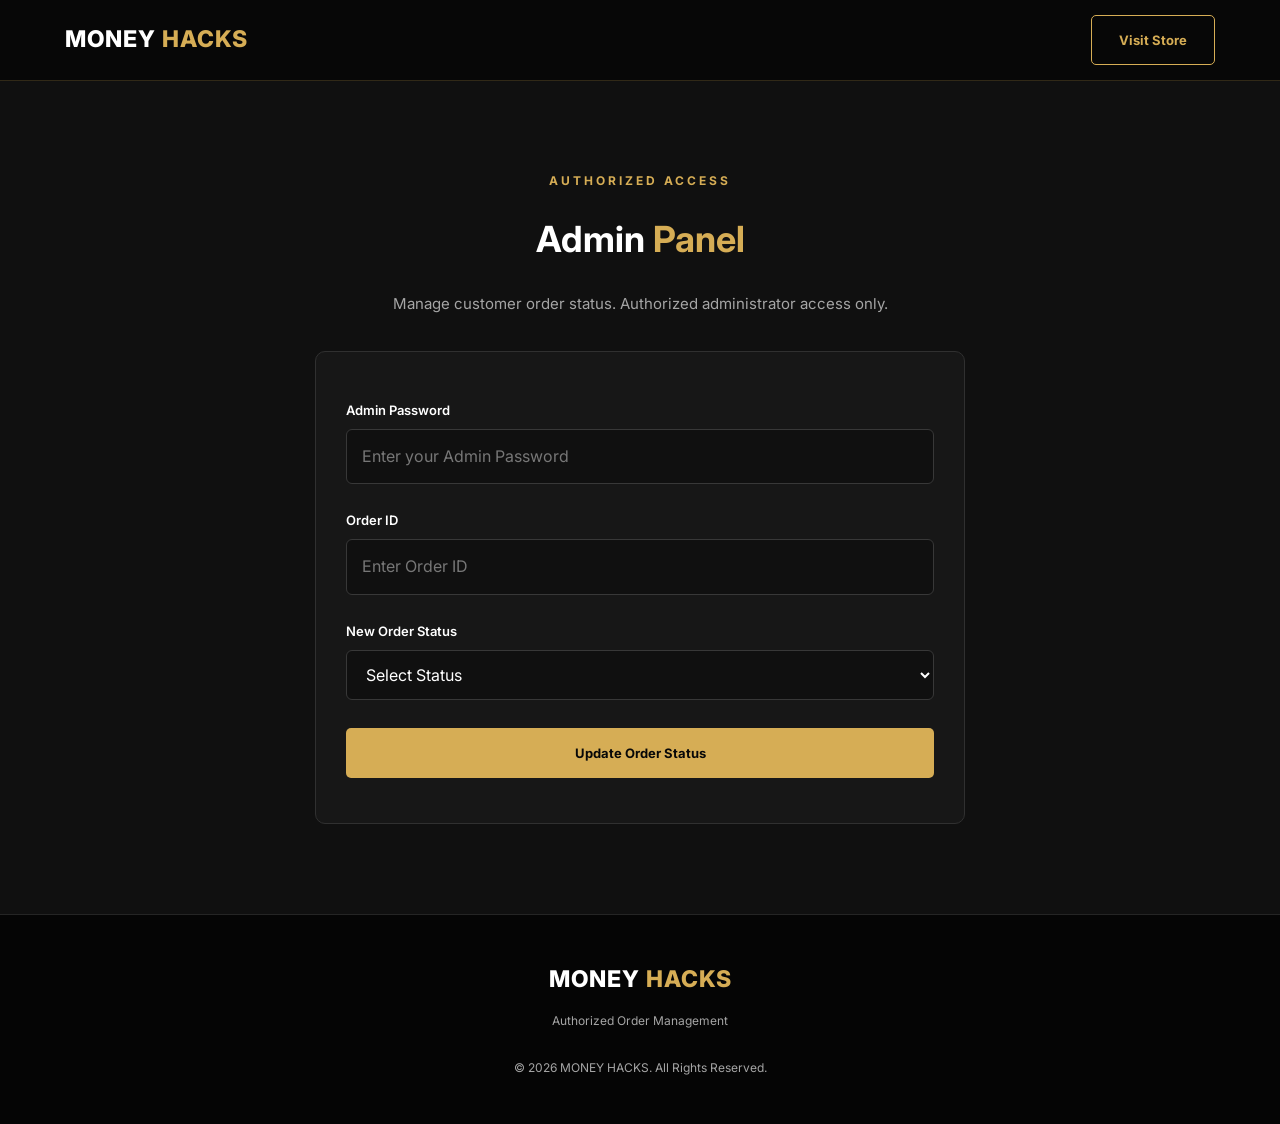
==== admin.html @ e04b2243 "update M0NEY HACKS website" ====
<!DOCTYPE html>
<html lang="en">
<head>
    <meta charset="UTF-8">
    <meta name="viewport" content="width=device-width, initial-scale=1.0">
    <meta name="robots" content="noindex, nofollow">
    <title>MONEY HACKS | Admin Panel</title>
    <link rel="stylesheet" href="style.css">
</head>
<body>

    <header class="header">
        <div class="container nav-container">
            <a href="index.html" class="logo">MONEY <span>HACKS</span></a>
            <a href="index.html" class="btn btn-outline">Visit Store</a>
        </div>
    </header>

    <section class="section dark-section">
        <div class="container">
            <p class="section-label">AUTHORIZED ACCESS</p>
            <h2>Admin <span>Panel</span></h2>

            <p class="section-description">
                Manage customer order status.
                Authorized administrator access only.
            </p>

            <form id="adminUpdateForm" class="checkout-form">

                <label for="adminKey">Admin Password</label>
                <input
                    type="password"
                    id="adminKey"
                    placeholder="Enter your Admin Password"
                    required
                    autocomplete="current-password">

                <label for="adminOrderId">Order ID</label>
                <input
                    type="text"
                    id="adminOrderId"
                    placeholder="Enter Order ID"
                    maxlength="8"
                    required
                    autocomplete="off">

                <label for="adminOrderStatus">New Order Status</label>
                <select id="adminOrderStatus" required>
                    <option value="">Select Status</option>
                    <option value="PENDING">PENDING</option>
                    <option value="COMPLETED">COMPLETED</option>
                </select>

                <button
                    type="submit"
                    class="btn btn-primary"
                    id="adminUpdateBtn">
                    Update Order Status
                </button>

                <p
                    id="adminUpdateMessage"
                    class="checkout-message"
                    role="status">
                </p>
            </form>
        </div>
    </section>

    <footer class="footer">
        <div class="container">
            <a href="index.html" class="logo">MONEY <span>HACKS</span></a>
            <p>Authorized Order Management</p>
            <p class="copyright">
                © <span id="year"></span> MONEY HACKS.
                All Rights Reserved.
            </p>
        </div>
    </footer>

    <script src="script.js"></script>
</body>
</html>
---- style.css ----
@import url('https://fonts.googleapis.com/css2?family=Inter:wght@400;500;600;700;800&display=swap');

:root {
    --gold: #d6ad55;
    --gold-light: #f4d58d;
    --black: #080808;
    --dark: #101010;
    --card: #171717;
    --white: #ffffff;
    --gray: #a5a5a5;
}

* {
    margin: 0;
    padding: 0;
    box-sizing: border-box;
    scroll-behavior: smooth;
}

body {
    font-family: 'Inter', sans-serif;
    background: var(--black);
    color: var(--white);
    line-height: 1.7;
}

a {
    text-decoration: none;
    color: inherit;
}

button, input, select {
    font: inherit;
}

.container {
    width: 90%;
    max-width: 1150px;
    margin: auto;
}

/* HEADER */
.header {
    background: rgba(8, 8, 8, .97);
    border-bottom: 1px solid rgba(214, 173, 85, .2);
    position: sticky;
    top: 0;
    z-index: 1000;
}

.nav-container {
    min-height: 80px;
    display: flex;
    align-items: center;
    justify-content: space-between;
}

.logo {
    font-size: 23px;
    font-weight: 800;
    letter-spacing: 1px;
}

.logo span, h1 span, h2 span {
    color: var(--gold);
}

.navbar {
    display: flex;
    align-items: center;
    gap: 25px;
}

.navbar a {
    font-size: 13px;
    font-weight: 600;
    color: #ddd;
    transition: .3s;
}

.navbar a:hover {
    color: var(--gold);
}

.header-actions {
    display: flex;
    align-items: center;
    gap: 18px;
}

.cart-link {
    color: var(--gold);
    font-weight: 700;
    font-size: 13px;
}

#cartCount {
    display: inline-flex;
    align-items: center;
    justify-content: center;
    min-width: 22px;
    height: 22px;
    padding: 0 5px;
    border-radius: 50px;
    background: var(--gold);
    color: #080808;
}

.menu-btn {
    display: none;
    background: transparent;
    border: none;
    color: var(--gold);
    font-size: 28px;
    cursor: pointer;
}

/* HERO */
.hero {
    min-height: 590px;
    display: flex;
    align-items: center;
    text-align: center;
    background: radial-gradient(ellipse at center, #302512 0%, #101010 48%, #080808 85%);
    padding: 100px 0;
}

.hero-content {
    max-width: 850px;
}

.eyebrow, .section-label {
    color: var(--gold);
    font-size: 12px;
    font-weight: 700;
    letter-spacing: 3px;
    margin-bottom: 18px;
}

.hero h1 {
    font-size: clamp(38px, 7vw, 68px);
    font-weight: 800;
    line-height: 1.2;
    margin-bottom: 24px;
}

.hero-description, .section-description {
    color: var(--gray);
    max-width: 650px;
    margin: 0 auto 30px;
    font-size: 15px;
}

.hero-buttons {
    display: flex;
    justify-content: center;
    gap: 15px;
    flex-wrap: wrap;
}

/* BUTTONS */
.btn {
    display: inline-block;
    padding: 13px 27px;
    border-radius: 5px;
    font-size: 13px;
    font-weight: 700;
    border: 1px solid transparent;
    cursor: pointer;
    transition: .3s;
    text-align: center;
}

.btn-primary {
    background: var(--gold);
    color: #080808;
}

.btn-primary:hover {
    background: var(--gold-light);
    transform: translateY(-2px);
}

.btn-outline {
    border-color: var(--gold);
    color: var(--gold);
    background: transparent;
}

.btn-outline:hover {
    background: var(--gold);
    color: var(--black);
}

button:disabled {
    opacity: .45;
    cursor: not-allowed;
    transform: none !important;
}

/* SECTIONS */
.section {
    padding: 90px 0;
    text-align: center;
}

.section h2 {
    font-size: 36px;
    margin-bottom: 20px;
}

.dark-section {
    background: var(--dark);
}

/* STORE TOOLBAR */
.store-toolbar {
    display: flex;
    gap: 15px;
    margin: 35px auto 0;
    max-width: 750px;
}

.store-toolbar input, .store-toolbar select {
    flex: 1;
}

/* INPUTS */
input, select {
    width: 100%;
    padding: 13px 15px;
    background: #101010;
    color: white;
    border: 1px solid #383838;
    border-radius: 6px;
    outline: none;
}

input:focus, select:focus {
    border-color: var(--gold);
}

input::placeholder {
    color: #777;
}

/* PRODUCTS */
.product-grid {
    display: grid;
    grid-template-columns: repeat(3, 1fr);
    gap: 25px;
    margin-top: 35px;
}

.product-card {
    background: var(--card);
    border: 1px solid #303030;
    border-radius: 12px;
    overflow: hidden;
    text-align: left;
    transition: .3s;
}

.product-card:hover {
    transform: translateY(-6px);
    border-color: var(--gold);
}

.product-image {
    height: 170px;
    display: flex;
    justify-content: center;
    align-items: center;
    font-size: 65px;
    background: linear-gradient(135deg, #292216, #111);
}

.product-info {
    padding: 22px;
}

.product-category {
    color: var(--gold);
    font-size: 11px;
    font-weight: 700;
    text-transform: uppercase;
}

.product-info h3 {
    margin: 10px 0;
    font-size: 18px;
}

.product-info p {
    color: var(--gray);
    font-size: 13px;
}

.product-price {
    color: var(--gold);
    font-size: 21px;
    font-weight: 800;
    margin-top: 15px;
}

.product-footer {
    margin-top: 18px;
}

.product-footer button {
    width: 100%;
}

.empty-message {
    color: var(--gray);
    padding: 25px;
}

/* CART */
.cart-box {
    max-width: 850px;
    margin: 35px auto 0;
    text-align: left;
    background: var(--card);
    border: 1px solid #303030;
    border-radius: 10px;
    padding: 25px;
}

.cart-item {
    display: flex;
    justify-content: space-between;
    align-items: center;
    gap: 15px;
    padding: 15px 0;
    border-bottom: 1px solid #333;
}

.cart-item h4 {
    font-size: 14px;
}

.cart-item p {
    color: var(--gold);
    font-size: 13px;
}

.cart-item button {
    background: transparent;
    border: 1px solid #a44;
    color: #f88;
    border-radius: 5px;
    padding: 6px 10px;
    cursor: pointer;
}

.cart-summary {
    max-width: 350px;
    margin: 25px 0 0 auto;
}

.cart-summary h3 {
    margin-bottom: 15px;
}

.cart-summary p {
    display: flex;
    justify-content: space-between;
    padding: 6px 0;
    color: var(--gray);
}

.cart-summary strong {
    color: var(--gold);
}

.cart-summary button {
    width: 100%;
    margin-top: 20px;
}

/* CHECKOUT */
.checkout-form {
    max-width: 650px;
    margin: 35px auto 0;
    padding: 30px;
    text-align: left;
    background: var(--card);
    border: 1px solid #303030;
    border-radius: 10px;
}

.checkout-form label {
    display: block;
    font-size: 13px;
    font-weight: 600;
    margin: 17px 0 8px;
}

.checkout-form > input,
.checkout-form > select {
    margin-bottom: 8px;
}

.payment-details {
    margin: 20px 0;
    padding: 20px;
    background: #211b10;
    border: 1px solid rgba(214, 173, 85, .4);
    border-radius: 8px;
}

.payment-details h3 {
    color: var(--gold);
    margin-bottom: 10px;
}

.payment-details p {
    font-size: 13px;
    color: var(--gray);
    margin: 10px 0;
}

.payment-warning {
    color: #f4d58d !important;
}

.wallet-address-box {
    display: grid;
    gap: 12px;
    margin-top: 15px;
}

.wallet-address-box code {
    display: block;
    overflow-wrap: anywhere;
    padding: 13px;
    background: #080808;
    border-radius: 5px;
    color: var(--gold);
}

.payment-note {
    margin-top: 15px;
}

.confirmation-label {
    display: flex !important;
    align-items: center;
    gap: 10px;
}

.confirmation-label input {
    width: auto;
    accent-color: var(--gold);
}

.checkout-form button[type="submit"] {
    width: 100%;
    margin-top: 20px;
}

.checkout-message {
    margin-top: 15px;
    font-size: 13px;
    color: var(--gold);
    overflow-wrap: anywhere;
}

/* OFFERS */
.offer-card {
    background: linear-gradient(120deg, #211b10, #171717);
    border: 1px solid rgba(214, 173, 85, .4);
    border-radius: 12px;
    padding: 50px 25px;
    max-width: 750px;
    margin: 40px auto 0;
}

.offer-card h3 {
    font-size: 25px;
    margin-bottom: 12px;
}

.offer-card p {
    color: var(--gray);
    margin-bottom: 25px;
}

/* FOOTER */
.footer {
    background: #050505;
    border-top: 1px solid #252525;
    text-align: center;
    padding: 45px 0;
}

.footer p {
    color: var(--gray);
    font-size: 12px;
    margin-top: 12px;
}

.copyright {
    padding-top: 15px;
}

/* RESPONSIVE */
@media (max-width: 768px) {
    .nav-container {
        min-height: 70px;
    }

    .menu-btn {
        display: block;
    }

    .navbar {
        display: none;
        position: absolute;
        top: 70px;
        left: 0;
        width: 100%;
        background: #101010;
        flex-direction: column;
        padding: 25px;
        gap: 22px;
        border-bottom: 1px solid #333;
    }

    .navbar.active {
        display: flex;
    }

    .hero {
        min-height: 500px;
        padding: 75px 0;
    }

    .section {
        padding: 70px 0;
    }

    .section h2 {
        font-size: 29px;
    }

    .product-grid, .service-grid {
        grid-template-columns: 1fr;
    }

    .store-toolbar {
        flex-direction: column;
    }

    .checkout-form {
        padding: 20px;
    }
}

@media (max-width: 400px) {
    .logo {
        font-size: 19px;
    }

    .hero h1 {
        font-size: 36px;
    }

    .btn {
        padding: 12px 20px;
    }

    .cart-box {
        padding: 15px;
    }
}/* ===== ORDER SUCCESS CARD ===== */
.order-success-card {
    max-width: 650px;
    margin: 30px auto;
    padding: 28px;
    background: linear-gradient(145deg, #171717, #0d0d0d);
    border: 1px solid rgba(212, 175, 55, 0.45);
    border-radius: 16px;
    box-shadow: 0 12px 35px rgba(0, 0, 0, 0.4);
    color: #fff;
}

.success-icon {
    width: 58px;
    height: 58px;
    margin: 0 auto 18px;
    display: flex;
    align-items: center;
    justify-content: center;
    border-radius: 50%;
    background: rgba(212, 175, 55, 0.15);
    border: 1px solid #d4af37;
    color: #d4af37;
    font-size: 30px;
}

.order-success-card h3 {
    color: #d4af37;
    text-align: center;
    margin-bottom: 10px;
    font-size: 24px;
}

.order-success-card > p {
    text-align: center;
    color: #bbb;
    margin-bottom: 22px;
}

.order-success-info {
    display: grid;
    gap: 12px;
}

.order-success-row {
    display: flex;
    justify-content: space-between;
    align-items: center;
    flex-wrap: wrap;
    gap: 10px;
    padding: 13px;
    background: #202020;
    border: 1px solid #333;
    border-radius: 9px;
}

.order-success-row span:first-child {
    color: #aaa;
}

.order-success-row strong {
    color: #f0c75e;
    overflow-wrap: anywhere;
}

.copy-order-button {
    padding: 7px 12px;
    background: transparent;
    border: 1px solid #d4af37;
    border-radius: 6px;
    color: #d4af37;
    cursor: pointer;
}

.copy-order-button:hover {
    background: #d4af37;
    color: #111;
}

.order-save-notice {
    margin-top: 20px;
    padding: 14px;
    background: rgba(212, 175, 55, 0.08);
    border-left: 3px solid #d4af37;
    border-radius: 6px;
    color: #ddd;
    line-height: 1.7;
}

@media (max-width: 480px) {
    .order-success-card {
        padding: 18px;
    }

    .order-success-row {
        align-items: flex-start;
    }
}
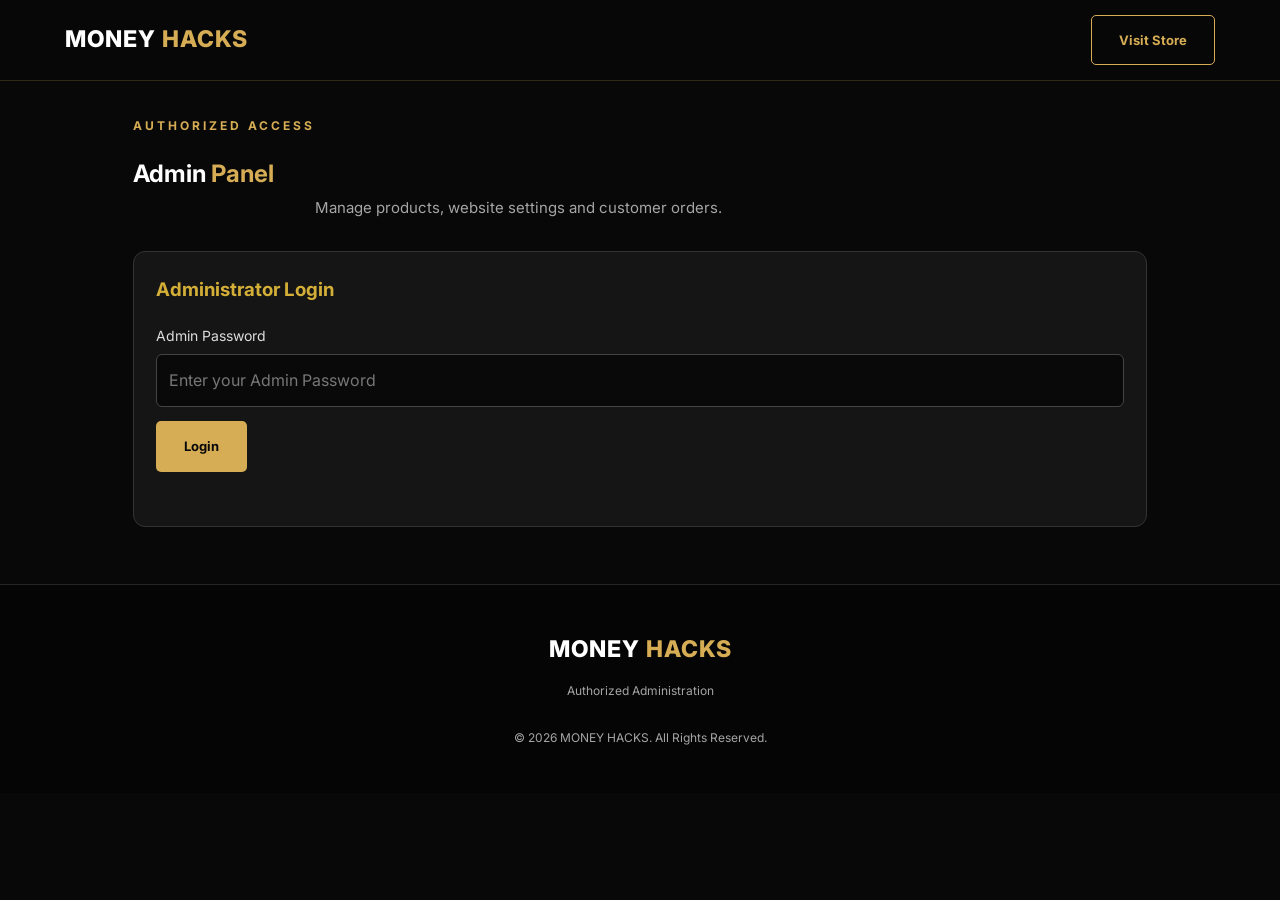
==== commit 8c63e908: "Add header logo management" ====
--- a/admin.html
+++ b/admin.html
@@ -1,84 +1,515 @@
 <!DOCTYPE html>
 <html lang="en">
 <head>
-    <meta charset="UTF-8">
-    <meta name="viewport" content="width=device-width, initial-scale=1.0">
-    <meta name="robots" content="noindex, nofollow">
-    <title>MONEY HACKS | Admin Panel</title>
-    <link rel="stylesheet" href="style.css">
+  <meta charset="UTF-8">
+  <meta name="viewport" content="width=device-width, initial-scale=1.0">
+  <meta name="robots" content="noindex, nofollow">
+  <title>MONEY HACKS | Admin Panel</title>
+  <link rel="stylesheet" href="style.css">
+  <style>
+    .admin-wrap{max-width:1050px;margin:auto;padding:35px 18px}
+    .admin-card{background:#151515;border:1px solid #333;border-radius:12px;padding:22px;margin:22px 0}
+    .admin-card h3{color:#d4af37;margin:0 0 18px}
+    .admin-grid{display:grid;grid-template-columns:repeat(auto-fit,minmax(220px,1fr));gap:14px}
+    .admin-card input,.admin-card textarea,.admin-card select{width:100%;padding:12px;margin:7px 0 14px;background:#090909;color:white;border:1px solid #444;border-radius:6px}
+    .admin-card label{display:block;color:#ddd;font-size:14px}
+    .admin-actions{display:flex;gap:9px;flex-wrap:wrap;margin-top:10px}
+    .admin-table-wrap{overflow-x:auto}
+    .admin-table{width:100%;border-collapse:collapse;min-width:650px}
+    .admin-table th,.admin-table td{padding:12px;border-bottom:1px solid #333;text-align:left}
+    .admin-table th{color:#d4af37}
+    .admin-message{margin-top:12px;min-height:20px;color:#d4af37}
+    .admin-hidden{display:none!important}
+    .admin-product-image{width:48px;height:48px;object-fit:cover;border-radius:5px}
+    .admin-small{font-size:12px;color:#aaa}
+    .admin-danger{background:#8b2525!important}
+  </style>
 </head>
 <body>
 
-    <header class="header">
-        <div class="container nav-container">
-            <a href="index.html" class="logo">MONEY <span>HACKS</span></a>
-            <a href="index.html" class="btn btn-outline">Visit Store</a>
+<header class="header">
+  <div class="container nav-container">
+    <a href="index.html" class="logo">MONEY <span>HACKS</span></a>
+    <a href="index.html" class="btn btn-outline">Visit Store</a>
+  </div>
+</header>
+
+<main class="admin-wrap">
+  <p class="section-label">AUTHORIZED ACCESS</p>
+  <h2>Admin <span>Panel</span></h2>
+  <p class="section-description">Manage products, website settings and customer orders.</p>
+
+  <section class="admin-card" id="loginSection">
+    <h3>Administrator Login</h3>
+    <form id="loginForm">
+      <label for="adminKey">Admin Password</label>
+      <input id="adminKey" type="password" required autocomplete="current-password" placeholder="Enter your Admin Password">
+      <button class="btn btn-primary" type="submit" id="loginBtn">Login</button>
+      <p class="admin-message" id="loginMessage" role="status"></p>
+    </form>
+  </section>
+
+  <div id="adminDashboard" class="admin-hidden">
+
+    <div class="admin-actions">
+      <button class="btn btn-outline" type="button" id="refreshBtn">Refresh Data</button>
+      <button class="btn btn-outline" type="button" id="logoutBtn">Logout</button>
+    </div>
+    <p class="admin-message" id="globalMessage" role="status"></p>
+
+    <section class="admin-card">
+      <h3>Product Management</h3>
+      <form id="productForm">
+        <input type="hidden" id="productId">
+
+        <div class="admin-grid">
+          <div>
+            <label for="productName">Product Name</label>
+            <input id="productName" maxlength="100" required>
+          </div>
+          <div>
+            <label for="productPrice">Price (USD)</label>
+            <input id="productPrice" type="number" min="0" max="1000000" step="0.01" required>
+          </div>
+          <div>
+            <label for="productCategory">Category</label>
+            <input id="productCategory" maxlength="50" placeholder="e.g. gift-cards" required>
+          </div>
+          <div>
+            <label for="productImage">Image URL (HTTPS)</label>
+            <input id="productImage" type="url" placeholder="https://example.com/image.jpg">
+          </div>
         </div>
-    </header>
-
-    <section class="section dark-section">
-        <div class="container">
-            <p class="section-label">AUTHORIZED ACCESS</p>
-            <h2>Admin <span>Panel</span></h2>
-
-            <p class="section-description">
-                Manage customer order status.
-                Authorized administrator access only.
-            </p>
-
-            <form id="adminUpdateForm" class="checkout-form">
-
-                <label for="adminKey">Admin Password</label>
-                <input
-                    type="password"
-                    id="adminKey"
-                    placeholder="Enter your Admin Password"
-                    required
-                    autocomplete="current-password">
-
-                <label for="adminOrderId">Order ID</label>
-                <input
-                    type="text"
-                    id="adminOrderId"
-                    placeholder="Enter Order ID"
-                    maxlength="8"
-                    required
-                    autocomplete="off">
-
-                <label for="adminOrderStatus">New Order Status</label>
-                <select id="adminOrderStatus" required>
-                    <option value="">Select Status</option>
-                    <option value="PENDING">PENDING</option>
-                    <option value="COMPLETED">COMPLETED</option>
-                </select>
-
-                <button
-                    type="submit"
-                    class="btn btn-primary"
-                    id="adminUpdateBtn">
-                    Update Order Status
-                </button>
-
-                <p
-                    id="adminUpdateMessage"
-                    class="checkout-message"
-                    role="status">
-                </p>
-            </form>
+
+        <label for="productDescription">Description</label>
+        <textarea id="productDescription" rows="3" maxlength="500"></textarea>
+
+        <label>
+          <input id="productActive" type="checkbox" checked style="width:auto">
+          Product Active (visible in store)
+        </label>
+
+        <div class="admin-actions">
+          <button class="btn btn-primary" type="submit" id="saveProductBtn">Add Product</button>
+          <button class="btn btn-outline" type="button" id="cancelEditBtn">Clear Form</button>
         </div>
+        <p class="admin-message" id="productMessage" role="status"></p>
+      </form>
     </section>
 
-    <footer class="footer">
-        <div class="container">
-            <a href="index.html" class="logo">MONEY <span>HACKS</span></a>
-            <p>Authorized Order Management</p>
-            <p class="copyright">
-                © <span id="year"></span> MONEY HACKS.
-                All Rights Reserved.
-            </p>
+    <section class="admin-card">
+      <h3>Product List</h3>
+      <p class="admin-small">Use Edit to change a product. Use Active/Inactive to hide or show it. Products are not permanently deleted.</p>
+      <div class="admin-table-wrap">
+        <table class="admin-table">
+          <thead>
+            <tr>
+              <th>ID</th><th>Image</th><th>Name</th><th>Price</th><th>Category</th><th>Status</th><th>Action</th>
+            </tr>
+          </thead>
+          <tbody id="productTable">
+            <tr><td colspan="7">Loading...</td></tr>
+          </tbody>
+        </table>
+      </div>
+    </section>
+
+    <section class="admin-card">
+      <h3>Homepage Settings</h3>
+      <form id="settingsForm">
+        <label for="siteHeadline">Main Headline</label>
+        <input id="siteHeadline" maxlength="150">
+
+        <label for="siteIntro">Homepage Description</label>
+        <textarea id="siteIntro" rows="3" maxlength="500"></textarea>
+<label for="logoUrl">Header Logo Image URL (HTTPS)</label>
+<input
+  id="logoUrl"
+  type="url"
+  placeholder="https://example.com/logo.png"
+>
+        <label for="bannerImage">Banner Image URL (HTTPS)</label>
+        <input id="bannerImage" type="url" placeholder="https://example.com/banner.jpg">
+
+        <div class="admin-grid">
+          <div>
+            <label for="offerTitle">Offer Title</label>
+            <input id="offerTitle" maxlength="150">
+          </div>
+          <div>
+            <label for="telegramUsername">Telegram Username (without @)</label>
+            <input id="telegramUsername" maxlength="100">
+          </div>
         </div>
-    </footer>
-
-    <script src="script.js"></script>
+
+        <label for="offerText">Offer Description</label>
+        <textarea id="offerText" rows="3" maxlength="500"></textarea>
+
+        <button class="btn btn-primary" type="submit" id="saveSettingsBtn">Save Homepage Settings</button>
+        <p class="admin-message" id="settingsMessage" role="status"></p>
+      </form>
+    </section>
+
+    <section class="admin-card">
+      <h3>Order Status Management</h3>
+      <form id="orderForm">
+        <label for="orderId">Order ID</label>
+        <input id="orderId" maxlength="30" required>
+
+        <label for="orderStatus">New Order Status</label>
+        <select id="orderStatus" required>
+          <option value="">Select Status</option>
+          <option value="PENDING">PENDING</option>
+          <option value="COMPLETED">COMPLETED</option>
+        </select>
+
+        <button class="btn btn-primary" type="submit" id="updateOrderBtn">Update Order Status</button>
+        <p class="admin-message" id="orderMessage" role="status"></p>
+      </form>
+    </section>
+
+  </div>
+</main>
+
+<footer class="footer">
+  <div class="container">
+    <a href="index.html" class="logo">MONEY <span>HACKS</span></a>
+    <p>Authorized Administration</p>
+    <p class="copyright">© <span id="year"></span> MONEY HACKS. All Rights Reserved.</p>
+  </div>
+</footer>
+
+<script>
+"use strict";
+
+const WORKER_URL = "https://money-hacks-orders.syedsamiulrizvi.workers.dev";
+
+let adminKey = "";
+let products = [];
+let settings = {};
+
+const $ = id => document.getElementById(id);
+
+function message(id, text, error = false) {
+  const el = $(id);
+  if (!el) return;
+  el.textContent = text;
+  el.style.color = error ? "#ff6b6b" : "#d4af37";
+}
+
+function escapeHTML(value = "") {
+  return String(value).replace(/[&<>"']/g, char => ({
+    "&":"&amp;", "<":"&lt;", ">":"&gt;", '"':"&quot;", "'":"&#039;"
+  })[char]);
+}
+
+async function api(path, options = {}) {
+  const response = await fetch(WORKER_URL + path, {
+    ...options,
+    headers: {
+      "Content-Type": "application/json",
+      "X-Admin-Key": adminKey,
+      ...(options.headers || {})
+    }
+  });
+
+  let result;
+  try {
+    result = await response.json();
+  } catch {
+    throw new Error("Invalid server response.");
+  }
+
+  if (!response.ok || result.success === false) {
+    throw new Error(result.message || "Request failed.");
+  }
+  return result;
+}
+
+function setBusy(id, busy, busyText, normalText) {
+  const button = $(id);
+  if (!button) return;
+  button.disabled = busy;
+  button.textContent = busy ? busyText : normalText;
+}
+
+async function login(event) {
+  event.preventDefault();
+  adminKey = $("adminKey").value.trim();
+
+  if (!adminKey) return;
+
+  setBusy("loginBtn", true, "Checking...", "Login");
+  message("loginMessage", "Verifying administrator access...");
+
+  try {
+    await loadAllData();
+    $("loginSection").classList.add("admin-hidden");
+    $("adminDashboard").classList.remove("admin-hidden");
+    $("adminKey").value = "";
+    message("globalMessage", "Successfully logged in.");
+  } catch (error) {
+    adminKey = "";
+    message("loginMessage", error.message, true);
+  } finally {
+    setBusy("loginBtn", false, "Checking...", "Login");
+  }
+}
+
+function logout() {
+  adminKey = "";
+  products = [];
+  settings = {};
+  $("adminDashboard").classList.add("admin-hidden");
+  $("loginSection").classList.remove("admin-hidden");
+  $("loginForm").reset();
+  message("loginMessage", "You have been logged out.");
+}
+
+async function loadAllData() {
+  const [catalog, site] = await Promise.all([
+    api("/admin/catalog"),
+    api("/admin/site-settings")
+  ]);
+
+  products = Array.isArray(catalog.products) ? catalog.products : [];
+  settings = site.settings || {};
+
+  renderProducts();
+  fillSettings();
+}
+
+function renderProducts() {
+  const tbody = $("productTable");
+
+  if (!products.length) {
+    tbody.innerHTML = '<tr><td colspan="7">No products found.</td></tr>';
+    return;
+  }
+
+  tbody.innerHTML = products.map(product => {
+    const image = product.imageUrl
+      ? `<img class="admin-product-image" src="${escapeHTML(product.imageUrl)}" alt="" onerror="this.style.display='none'">`
+      : "—";
+
+    return `
+      <tr>
+        <td>${Number(product.id)}</td>
+        <td>${image}</td>
+        <td>${escapeHTML(product.name)}</td>
+        <td>$${Number(product.price).toFixed(2)}</td>
+        <td>${escapeHTML(product.category)}</td>
+        <td>${product.active === false ? "Inactive" : "Active"}</td>
+        <td>
+          <button class="btn btn-outline" type="button" data-edit="${Number(product.id)}">Edit</button>
+          <button class="btn btn-outline" type="button" data-toggle="${Number(product.id)}">
+            ${product.active === false ? "Activate" : "Deactivate"}
+          </button>
+        </td>
+      </tr>
+    `;
+  }).join("");
+}
+
+function resetProductForm() {
+  $("productForm").reset();
+  $("productId").value = "";
+  $("productActive").checked = true;
+  $("saveProductBtn").textContent = "Add Product";
+  message("productMessage", "");
+}
+
+function editProduct(id) {
+  const product = products.find(item => Number(item.id) === Number(id));
+  if (!product) return;
+
+  $("productId").value = product.id;
+  $("productName").value = product.name || "";
+  $("productPrice").value = product.price;
+  $("productCategory").value = product.category || "";
+  $("productImage").value = product.imageUrl || "";
+  $("productDescription").value = product.description || "";
+  $("productActive").checked = product.active !== false;
+  $("saveProductBtn").textContent = "Save Product Changes";
+
+  $("productForm").scrollIntoView({behavior:"smooth", block:"start"});
+}
+
+async function saveProducts() {
+  await api("/admin/catalog", {
+    method: "POST",
+    body: JSON.stringify({products})
+  });
+}
+
+async function submitProduct(event) {
+  event.preventDefault();
+
+  const idValue = $("productId").value;
+  const name = $("productName").value.trim();
+  const price = Number($("productPrice").value);
+  const category = $("productCategory").value.trim();
+  const imageUrl = $("productImage").value.trim();
+  const description = $("productDescription").value.trim();
+
+  if (!name || !category || !Number.isFinite(price) || price < 0) {
+    message("productMessage", "Please enter valid product information.", true);
+    return;
+  }
+
+  if (imageUrl && !imageUrl.startsWith("https://")) {
+    message("productMessage", "Image URL must start with https://", true);
+    return;
+  }
+
+  const product = {
+    id: idValue ? Number(idValue) : Math.max(0, ...products.map(p => Number(p.id) || 0)) + 1,
+    name,
+    price,
+    category,
+    description,
+    imageUrl,
+    active: $("productActive").checked
+  };
+
+  const previous = products.slice();
+
+  if (idValue) {
+    products = products.map(p => Number(p.id) === product.id ? product : p);
+  } else {
+    products.push(product);
+  }
+
+  setBusy("saveProductBtn", true, "Saving...", idValue ? "Save Product Changes" : "Add Product");
+
+  try {
+    await saveProducts();
+    renderProducts();
+    resetProductForm();
+    message("productMessage", "Product saved successfully.");
+  } catch (error) {
+    products = previous;
+    renderProducts();
+    message("productMessage", error.message, true);
+  } finally {
+    setBusy("saveProductBtn", false, "Saving...", idValue ? "Save Product Changes" : "Add Product");
+  }
+}
+
+async function toggleProduct(id) {
+  const previous = products.slice();
+
+  products = products.map(p =>
+    Number(p.id) === Number(id) ? {...p, active: p.active === false} : p
+  );
+
+  try {
+    await saveProducts();
+    renderProducts();
+    message("globalMessage", "Product status updated.");
+  } catch (error) {
+    products = previous;
+    renderProducts();
+    message("globalMessage", error.message, true);
+  }
+}
+
+function fillSettings() {
+  $("siteHeadline").value = settings.headline || "";
+  $("siteIntro").value = settings.intro || "";
+  $("logoUrl").value = settings.logoUrl || "";
+  $("bannerImage").value = settings.bannerImage || "";
+  $("offerTitle").value = settings.offerTitle || "";
+  $("offerText").value = settings.offerText || "";
+  $("telegramUsername").value = settings.telegramUsername || "";
+}
+
+async function submitSettings(event) {
+  event.preventDefault();
+
+  const data = {
+    headline: $("siteHeadline").value.trim(),
+    intro: $("siteIntro").value.trim(),
+    bannerImage: $("bannerImage").value.trim(),
+    logoUrl: $("logoUrl").value.trim(),
+    offerTitle: $("offerTitle").value.trim(),
+    offerText: $("offerText").value.trim(),
+    telegramUsername: $("telegramUsername").value.trim().replace(/^@/, "")
+  };
+if (data.logoUrl && !data.logoUrl.startsWith("https://")) {
+  message("settingsMessage", "Logo URL must start with https://", true);
+  return;
+}
+  if (data.bannerImage && !data.bannerImage.startsWith("https://")) {
+    message("settingsMessage", "Banner URL must start with https://", true);
+    return;
+  }
+
+  setBusy("saveSettingsBtn", true, "Saving...", "Save Homepage Settings");
+
+  try {
+    await api("/admin/site-settings", {
+      method: "POST",
+      body: JSON.stringify({settings:data})
+    });
+    settings = data;
+    message("settingsMessage", "Homepage settings saved successfully.");
+  } catch (error) {
+    message("settingsMessage", error.message, true);
+  } finally {
+    setBusy("saveSettingsBtn", false, "Saving...", "Save Homepage Settings");
+  }
+}
+
+async function submitOrderStatus(event) {
+  event.preventDefault();
+
+  const orderId = $("orderId").value.trim();
+  const orderStatus = $("orderStatus").value;
+
+  if (!orderId || !orderStatus) {
+    message("orderMessage", "Complete all fields.", true);
+    return;
+  }
+
+  setBusy("updateOrderBtn", true, "Updating...", "Update Order Status");
+
+  try {
+    await api("/admin/order-status", {
+      method: "POST",
+      body: JSON.stringify({orderId, orderStatus})
+    });
+    message("orderMessage", "Order status updated successfully.");
+  } catch (error) {
+    message("orderMessage", error.message, true);
+  } finally {
+    setBusy("updateOrderBtn", false, "Updating...", "Update Order Status");
+  }
+}
+
+$("loginForm").addEventListener("submit", login);
+$("logoutBtn").addEventListener("click", logout);
+$("refreshBtn").addEventListener("click", async () => {
+  try {
+    await loadAllData();
+    message("globalMessage", "Data refreshed.");
+  } catch (error) {
+    message("globalMessage", error.message, true);
+  }
+});
+$("productForm").addEventListener("submit", submitProduct);
+$("cancelEditBtn").addEventListener("click", resetProductForm);
+$("productTable").addEventListener("click", event => {
+  const edit = event.target.closest("[data-edit]");
+  const toggle = event.target.closest("[data-toggle]");
+
+  if (edit) editProduct(edit.dataset.edit);
+  if (toggle) toggleProduct(toggle.dataset.toggle);
+});
+$("settingsForm").addEventListener("submit", submitSettings);
+$("orderForm").addEventListener("submit", submitOrderStatus);
+$("year").textContent = new Date().getFullYear();
+</script>
+
 </body>
 </html>
